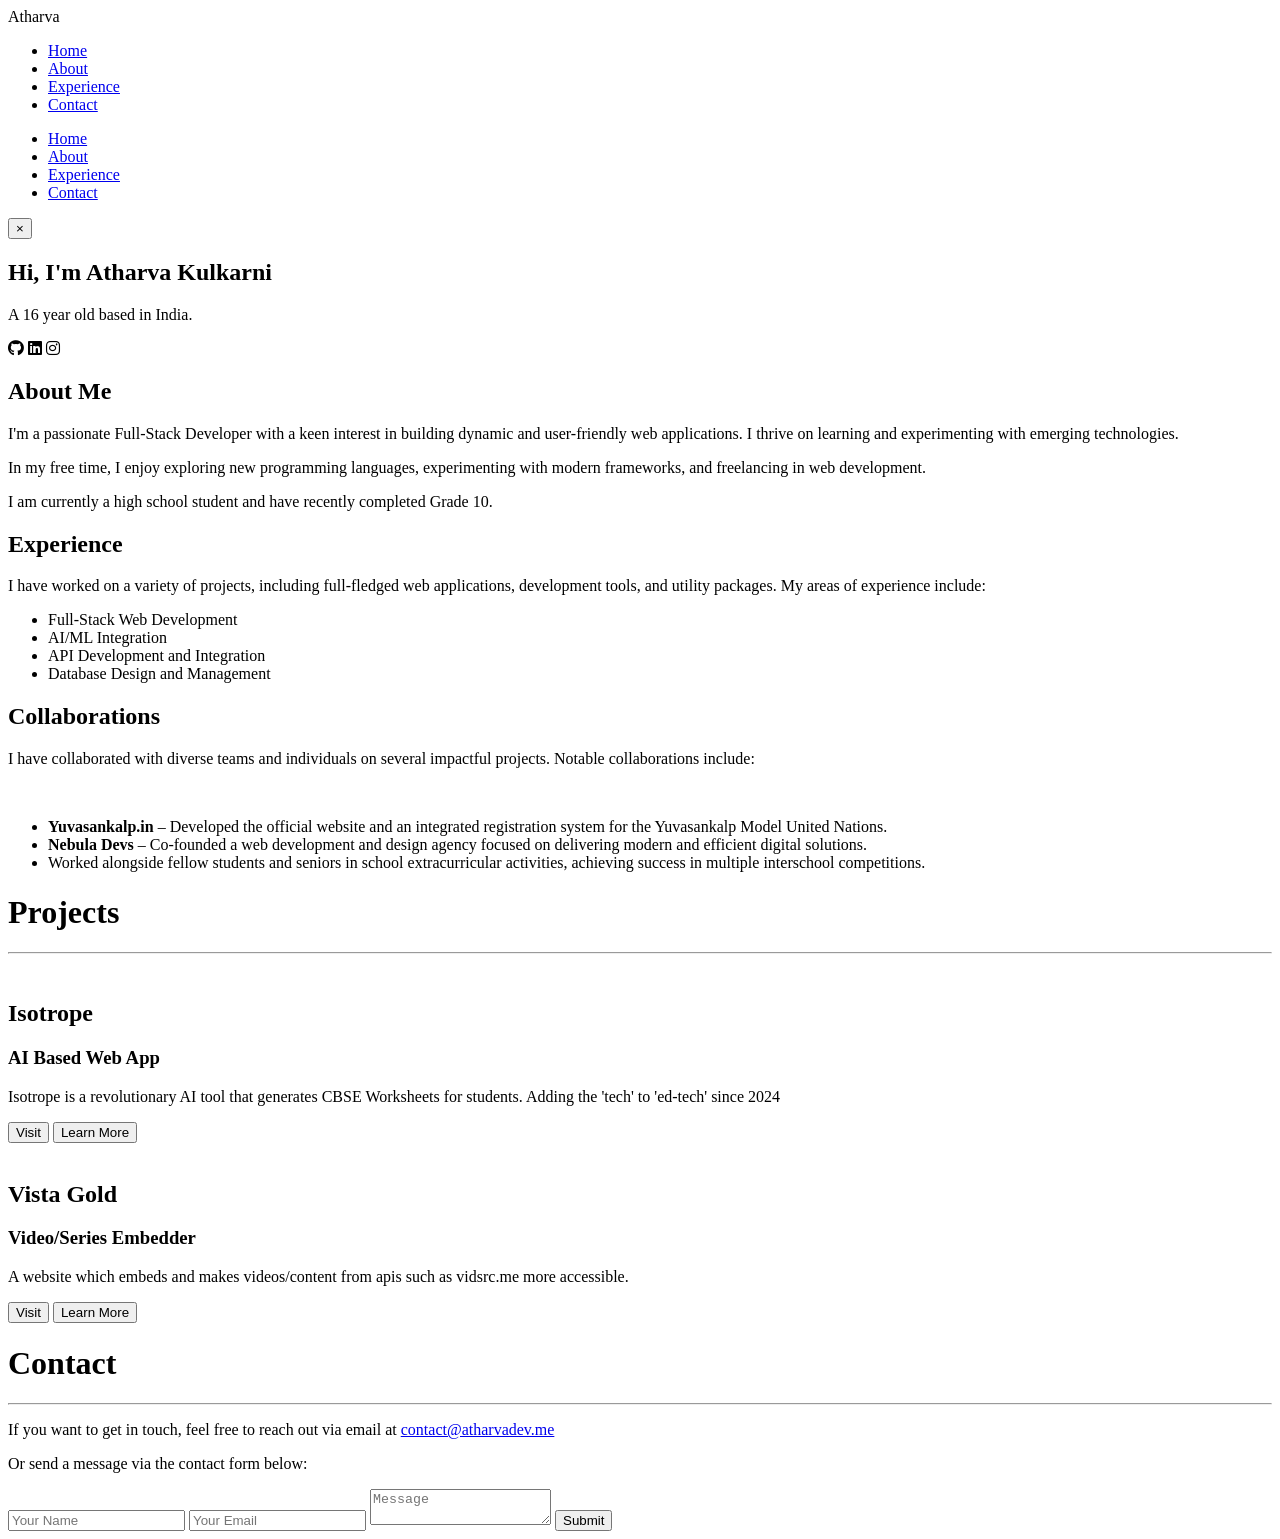
==== api/templates/index.html @ bfc0ef10 "Add files via upload" ====
<!DOCTYPE html>
<html lang="en">

<head>
    <meta charset="UTF-8">
    <meta name="viewport" content="width=device-width, initial-scale=1.0">
    <title>Atharva Kulkarni</title>
    <link rel="stylesheet" href="/static/css/style.css"> <link rel="stylesheet" href="https://cdnjs.cloudflare.com/ajax/libs/font-awesome/6.7.2/css/all.min.css"
        integrity="sha512-Evv84Mr4kqVGRNSgIGL/F/aIDqQb7xQ2vcrdIwxfjThSH8CSR7PBEakCr51Ck+w+/U6swU2Im1vVX0SVk9ABhg=="
        crossorigin="anonymous" referrerpolicy="no-referrer" />
    <script src="https://unpkg.com/scrollreveal"></script>
    <script src="https://unpkg.com/typed.js@2.1.0/dist/typed.umd.js"></script>
    <script src="/static/particles.js-master/particles.js"></script> </head>

<body>
    <div id="particles-js"></div>
    <div class="part-A">
        <header>
            <nav class="navbar">
                <div class="logo" onclick="window.location.href = '/'" style="cursor: pointer;">Atharva</div>
                <ul class="nav-links">
                    <li><a href="#">Home</a></li>
                    <li><a href="#">About</a></li>
                    <li><a href="#">Experience</a></li>
                    <li><a href="#">Contact</a></li>
                </ul>
                <div class="hamburger">
                    <div class="bar"></div>
                    <div class="bar"></div>
                    <div class="bar"></div>
                </div>
            </nav>

            <div class="mobile-menu">
                <ul class="mobile-nav-links">
                    <li><a href="#">Home</a></li>
                    <li><a href="#">About</a></li>
                    <li><a href="#">Experience</a></li>
                    <li><a href="#">Contact</a></li>
                </ul>
                <button class="close-button">×</button>
            </div>
        </header>

        <main>
            <section class="hero">
                <h1>Hi, I'm <span id="text-gradient">Atharva Kulkarni</span></h1>
                <p>A 16 year old <span id="element"></span> based in India.</p>
                <div class="links">
                    <i class="fab fa-github" id="github"></i>
                    <i class="fab fa-linkedin" id="linkedin"></i>
                    <i class="fab fa-instagram" id="insta"></i>
                </div>
            </section>
        </main>
    </div>
<div class="about">
    <h2>About Me</h2>
    <p>I'm a passionate Full-Stack Developer with a keen interest in building dynamic and user-friendly web applications. I thrive on learning and experimenting with emerging technologies.</p>
    <p>In my free time, I enjoy exploring new programming languages, experimenting with modern frameworks, and freelancing in web development.</p>
    <p>I am currently a high school student and have recently completed Grade 10.</p>
</div>

<div class="experience">
    <h2>Experience</h2>
    <p>I have worked on a variety of projects, including full-fledged web applications, development tools, and utility packages. My areas of experience include:</p>
    <ul>
        <li>Full-Stack Web Development</li>
        <li>AI/ML Integration</li>
        <li>API Development and Integration</li>
        <li>Database Design and Management</li>
    </ul>
    
    <h2>Collaborations</h2>
    <p>I have collaborated with diverse teams and individuals on several impactful projects. Notable collaborations include:</p>
    <br>
    <ul>
        <li><strong>Yuvasankalp.in</strong> – Developed the official website and an integrated registration system for the Yuvasankalp Model United Nations.</li>
        <li><strong>Nebula Devs</strong> – Co-founded a web development and design agency focused on delivering modern and efficient digital solutions.</li>
        <li>Worked alongside fellow students and seniors in school extracurricular activities, achieving success in multiple interschool competitions.</li>
    </ul>
</div>


    <div class="projects">
        <h1>Projects</h1>
        <hr>
        <div class="project-child">
            <div class="project-screenshot-container">
                <img src="/static/isotrope.png" alt="">
            </div>
            <div class="description">
                <h2>Isotrope</h2>
                <h3>AI Based Web App</h3>
                <p>Isotrope is a revolutionary AI tool that generates CBSE Worksheets for students. Adding the 'tech' to 'ed-tech' since 2024</p>
                <div class="project-buttons">
                    <button id="isotrope">Visit</button>
                    <button id="isotrope-more">Learn More</button>
                </div>
            </div>
        </div>
        <div class="project-child">
            <div class="project-screenshot-container">
                <img src="/static/vista.png" alt="">
            </div>
            <div class="description">
                <h2>Vista Gold</h2>
                <h3>Video/Series Embedder</h3>
                <p>A website which embeds and makes videos/content from apis such as vidsrc.me more accessible.</p>
                <div class="project-buttons">
                    <button id="vista">Visit</button>
                    <button id="vista-more">Learn More</button>
                </div>
            </div>
        </div>
    </div>

    <div class="contact">
        <h1>Contact</h1>
        <hr>
        <p>If you want to get in touch, feel free to reach out via email at <a href="mailto:contact@atharvadev.me">contact@atharvadev.me</a></p>
        <p>Or send a message via the contact form below:</p>
        <form action="/email" method="POST">
            <input type="text" id="name" name="name" required placeholder="Your Name">
            <input type="email" id="email" name="email" required placeholder="Your Email">
            <textarea id="message" name="message" required placeholder="Message"></textarea>
            <button type="submit">Submit</button>
        </form>
    </div>

    <script data-cfasync="false" src="/cdn-cgi/scripts/5c5dd728/cloudflare-static/email-decode.min.js"></script>
    <script>
    ScrollReveal().reveal('.hero', {
        duration: 1000,
        distance: '50px',
        origin: 'bottom',
        easing: 'ease-in-out'
    });
    ScrollReveal().reveal('.about', {
        duration: 1000,
        distance: '50px',
        origin: 'left',
        easing: 'ease-in-out'
    });
    ScrollReveal().reveal('.experience', {
        duration: 1000,
        distance: '50px',
        origin: 'right',
        easing: 'ease-in-out'
    });
    ScrollReveal().reveal('.projects', { // Ensure .projects itself is revealed
        duration: 1000,
        distance: '50px',
        origin: 'bottom',
        easing: 'ease-in-out'
    });
    ScrollReveal().reveal('.project-child', { // Reveal each project card
        duration: 800,
        distance: '50px',
        origin: 'bottom',
        easing: 'ease-in-out',
        interval: 200 // Stagger animation for multiple cards
    });
    var typed = new Typed('#element', {
        strings: ['Full-Stack developer', 'Web Developer', 'AI Enthusiast'],
        typeSpeed: 50,
        backSpeed: 25,
        loop: true
    });
    </script>
    <script src="/static/js/script.js"></script> </body>
</html>
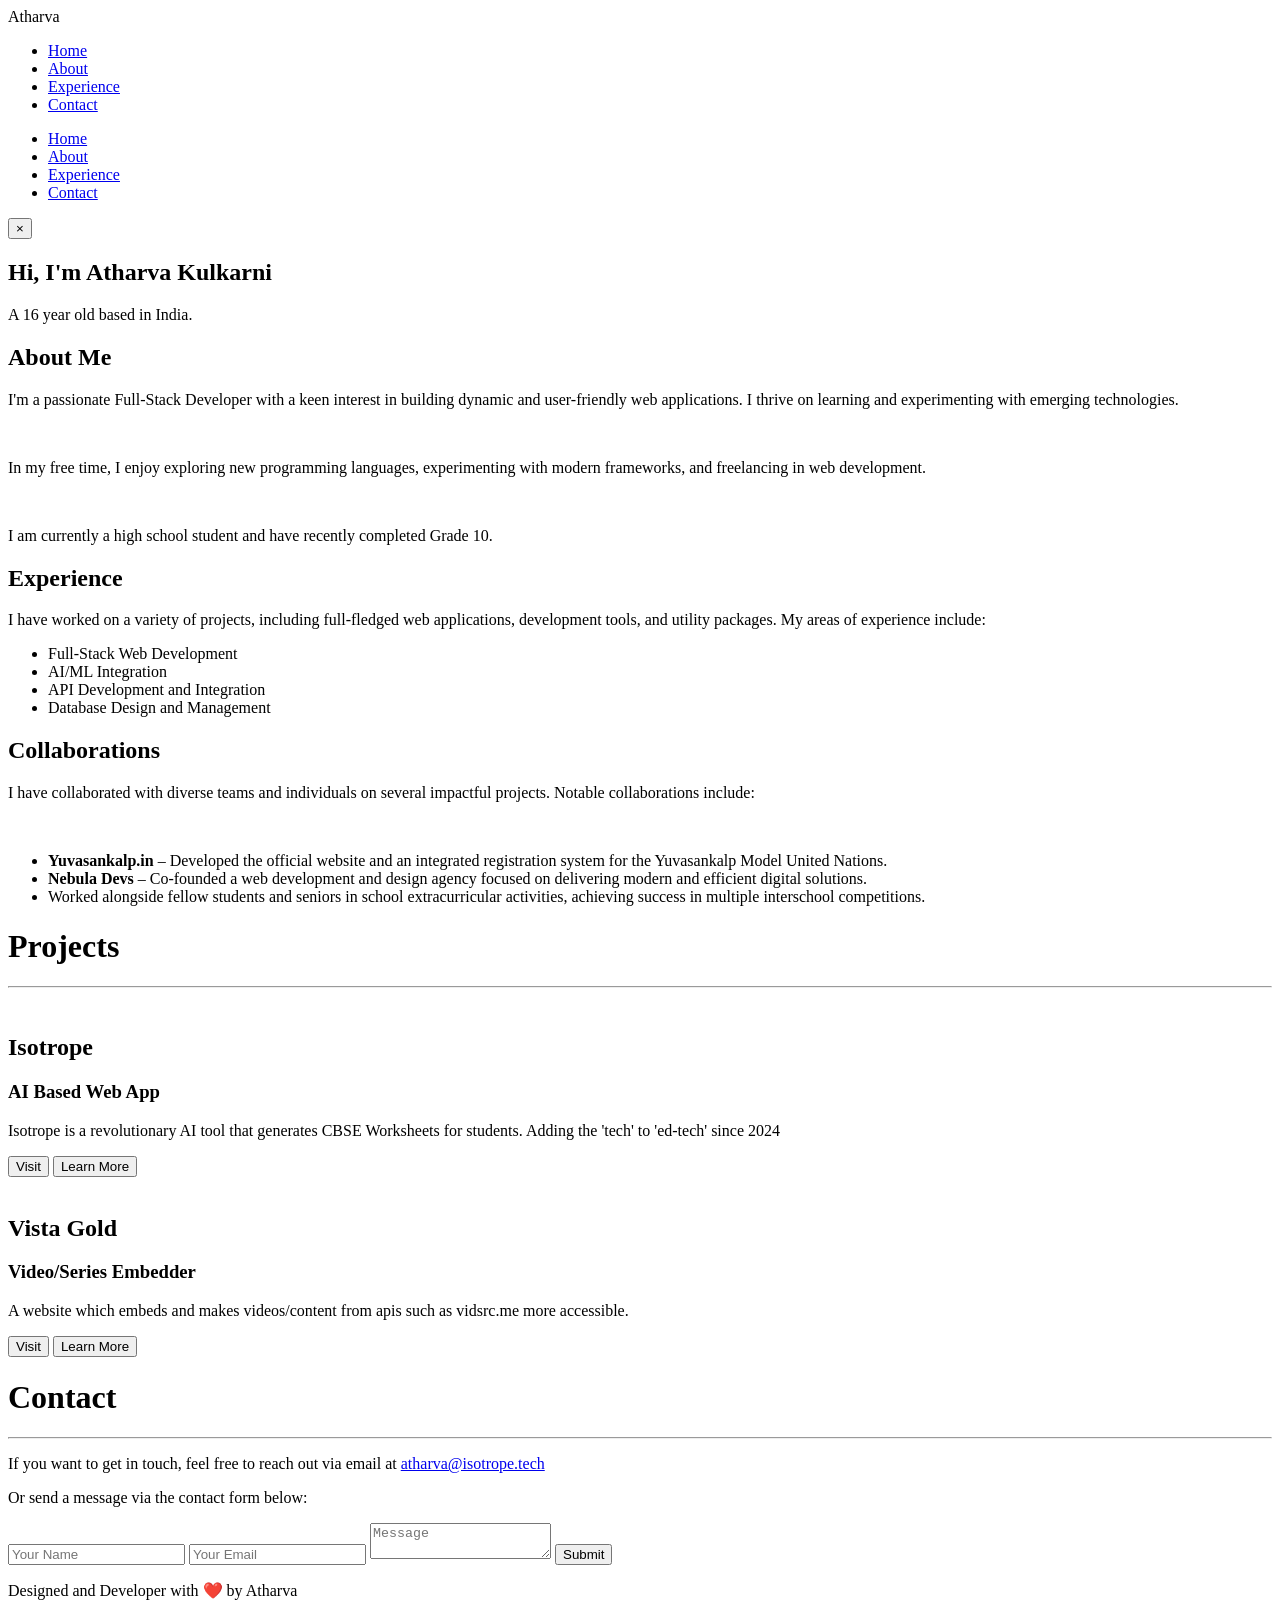
==== commit a0685991: "Add files via upload" ====
--- a/api/templates/index.html
+++ b/api/templates/index.html
@@ -5,12 +5,11 @@
     <meta charset="UTF-8">
     <meta name="viewport" content="width=device-width, initial-scale=1.0">
     <title>Atharva Kulkarni</title>
-    <link rel="stylesheet" href="/static/css/style.css"> <link rel="stylesheet" href="https://cdnjs.cloudflare.com/ajax/libs/font-awesome/6.7.2/css/all.min.css"
-        integrity="sha512-Evv84Mr4kqVGRNSgIGL/F/aIDqQb7xQ2vcrdIwxfjThSH8CSR7PBEakCr51Ck+w+/U6swU2Im1vVX0SVk9ABhg=="
-        crossorigin="anonymous" referrerpolicy="no-referrer" />
+    <link rel="stylesheet" href="/static/css/style.css"> <link rel="stylesheet" href="https://cdnjs.cloudflare.com/ajax/libs/font-awesome/6.7.2/css/all.min.css">
     <script src="https://unpkg.com/scrollreveal"></script>
-    <script src="https://unpkg.com/typed.js@2.1.0/dist/typed.umd.js"></script>
     <script src="/static/particles.js-master/particles.js"></script> </head>
+    <script src="https://unpkg.com/feather-icons"></script>
+<script src="https://cdn.jsdelivr.net/npm/feather-icons/dist/feather.min.js"></script>
 
 <body>
     <div id="particles-js"></div>
@@ -19,10 +18,10 @@
             <nav class="navbar">
                 <div class="logo" onclick="window.location.href = '/'" style="cursor: pointer;">Atharva</div>
                 <ul class="nav-links">
-                    <li><a href="#">Home</a></li>
-                    <li><a href="#">About</a></li>
-                    <li><a href="#">Experience</a></li>
-                    <li><a href="#">Contact</a></li>
+                    <li><a href="/">Home</a></li>
+                    <li><a href="#about">About</a></li>
+                    <li><a href="#experience">Experience</a></li>
+                    <li><a href="#contact">Contact</a></li>
                 </ul>
                 <div class="hamburger">
                     <div class="bar"></div>
@@ -33,10 +32,10 @@
 
             <div class="mobile-menu">
                 <ul class="mobile-nav-links">
-                    <li><a href="#">Home</a></li>
-                    <li><a href="#">About</a></li>
-                    <li><a href="#">Experience</a></li>
-                    <li><a href="#">Contact</a></li>
+                    <li><a href="/">Home</a></li>
+                    <li><a href="#about">About</a></li>
+                    <li><a href="#experience">Experience</a></li>
+                    <li><a href="#contact">Contact</a></li>
                 </ul>
                 <button class="close-button">×</button>
             </div>
@@ -47,21 +46,23 @@
                 <h1>Hi, I'm <span id="text-gradient">Atharva Kulkarni</span></h1>
                 <p>A 16 year old <span id="element"></span> based in India.</p>
                 <div class="links">
-                    <i class="fab fa-github" id="github"></i>
-                    <i class="fab fa-linkedin" id="linkedin"></i>
-                    <i class="fab fa-instagram" id="insta"></i>
+                    <i onclick="window.location.href = 'https://github.com/NixonXC'" data-feather="github"></i>
+                    <i onclick="window.location.href = 'https://www.linkedin.com/in/atharva-kulkarni-5595742a6/'" data-feather="linkedin"></i>
+                    <i onclick="window.location.href = 'https://www.instagram.com/prodbyatharva/'" data-feather="instagram"></i>
                 </div>
             </section>
         </main>
     </div>
-<div class="about">
+<div class="about" id="about">
     <h2>About Me</h2>
     <p>I'm a passionate Full-Stack Developer with a keen interest in building dynamic and user-friendly web applications. I thrive on learning and experimenting with emerging technologies.</p>
+    <br>
     <p>In my free time, I enjoy exploring new programming languages, experimenting with modern frameworks, and freelancing in web development.</p>
+    <br>
     <p>I am currently a high school student and have recently completed Grade 10.</p>
 </div>
 
-<div class="experience">
+<div class="experience" id="experience">
     <h2>Experience</h2>
     <p>I have worked on a variety of projects, including full-fledged web applications, development tools, and utility packages. My areas of experience include:</p>
     <ul>
@@ -115,10 +116,10 @@
         </div>
     </div>
 
-    <div class="contact">
+    <div class="contact" id="contact">
         <h1>Contact</h1>
         <hr>
-        <p>If you want to get in touch, feel free to reach out via email at <a href="mailto:contact@atharvadev.me">contact@atharvadev.me</a></p>
+        <p>If you want to get in touch, feel free to reach out via email at <a href="mailto:atharva@isotrope.tech">atharva@isotrope.tech</a></p>
         <p>Or send a message via the contact form below:</p>
         <form action="/email" method="POST">
             <input type="text" id="name" name="name" required placeholder="Your Name">
@@ -128,6 +129,9 @@
         </form>
     </div>
 
+    <footer>
+        <p>Designed and Developer with ❤️ by Atharva</p>
+    </footer>
     <script data-cfasync="false" src="/cdn-cgi/scripts/5c5dd728/cloudflare-static/email-decode.min.js"></script>
     <script>
     ScrollReveal().reveal('.hero', {
@@ -161,12 +165,9 @@
         easing: 'ease-in-out',
         interval: 200 // Stagger animation for multiple cards
     });
-    var typed = new Typed('#element', {
-        strings: ['Full-Stack developer', 'Web Developer', 'AI Enthusiast'],
-        typeSpeed: 50,
-        backSpeed: 25,
-        loop: true
-    });
+
+      feather.replace();
+
     </script>
     <script src="/static/js/script.js"></script> </body>
 </html>
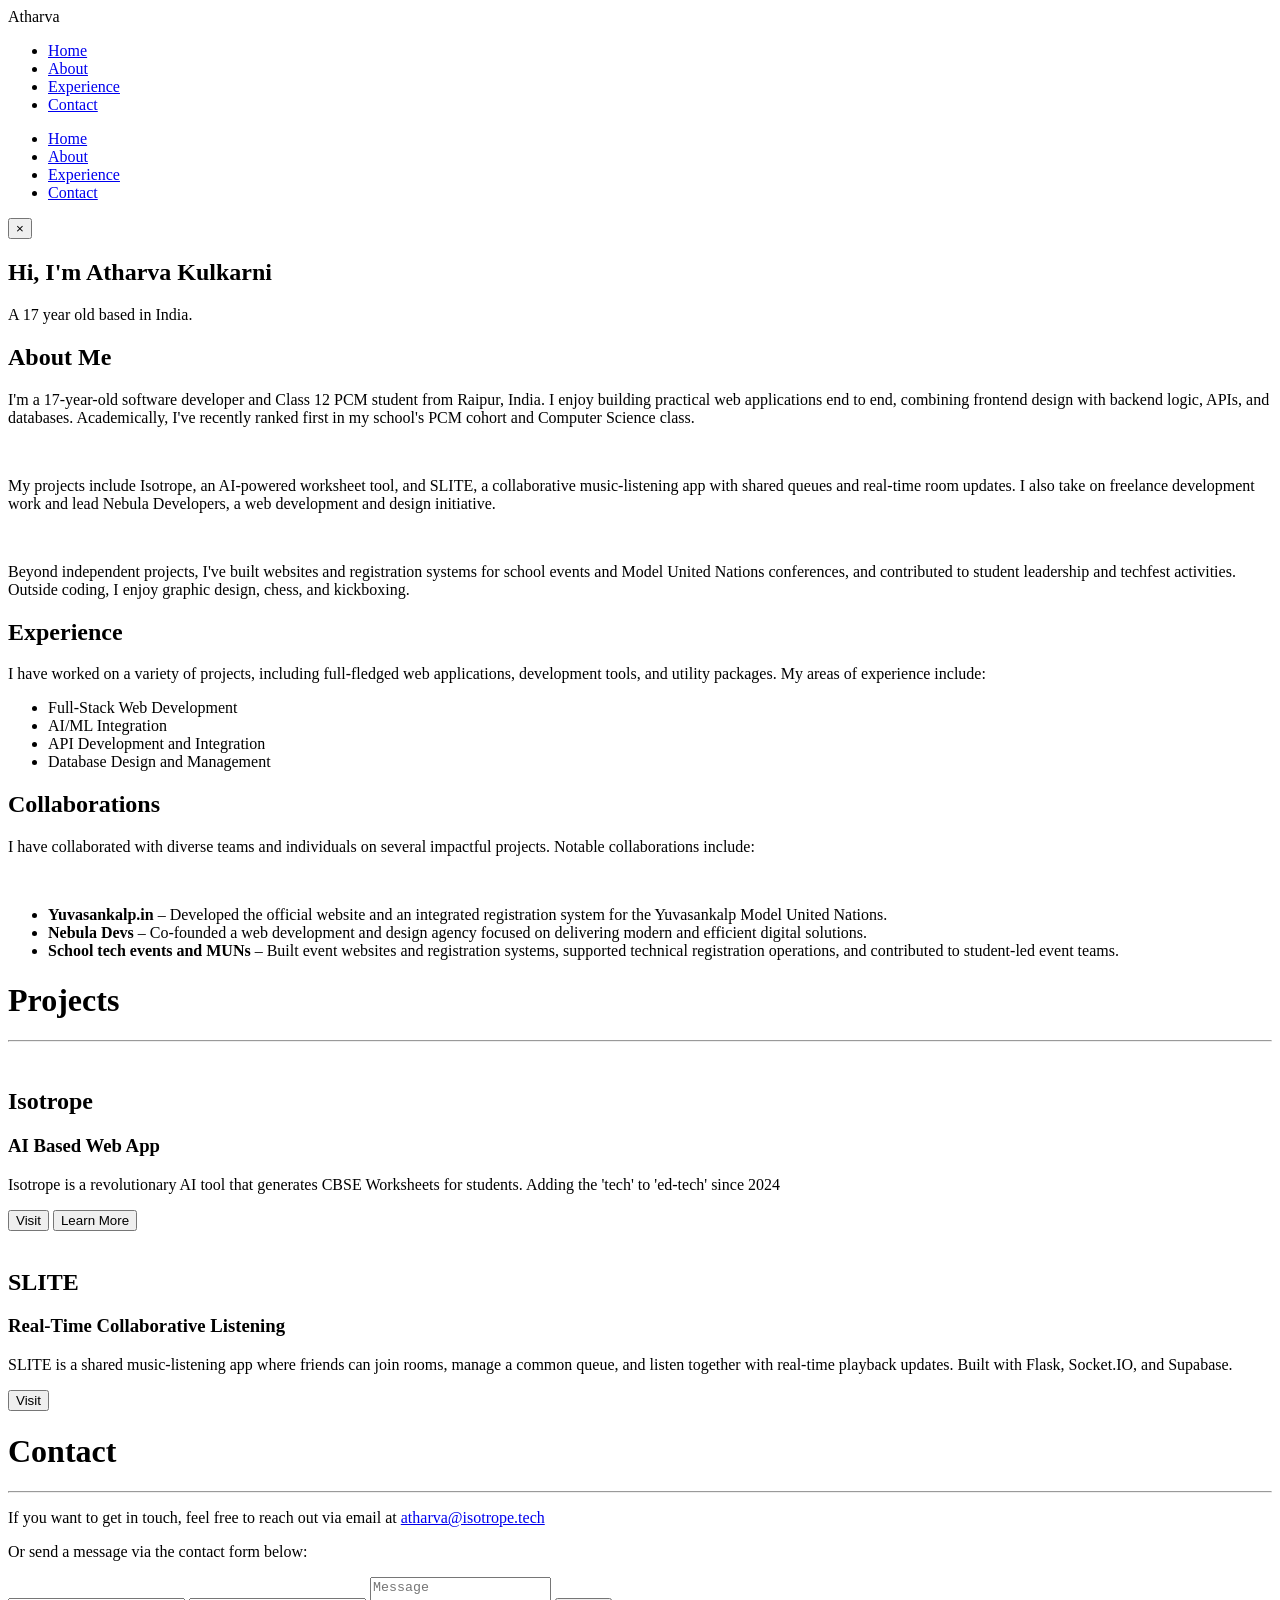
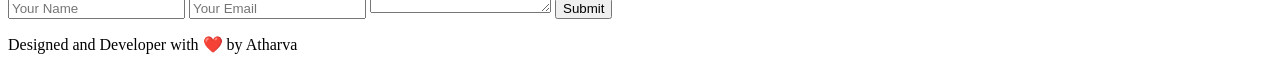
==== commit af60761a: "Add files via upload" ====
--- a/api/templates/index.html
+++ b/api/templates/index.html
@@ -1,173 +1,172 @@
-<!DOCTYPE html>
-<html lang="en">
-
-<head>
-    <meta charset="UTF-8">
-    <meta name="viewport" content="width=device-width, initial-scale=1.0">
-    <title>Atharva Kulkarni</title>
-    <link rel="stylesheet" href="/static/css/style.css"> <link rel="stylesheet" href="https://cdnjs.cloudflare.com/ajax/libs/font-awesome/6.7.2/css/all.min.css">
-    <script src="https://unpkg.com/scrollreveal"></script>
-    <script src="/static/particles.js-master/particles.js"></script> </head>
-    <script src="https://unpkg.com/feather-icons"></script>
-<script src="https://cdn.jsdelivr.net/npm/feather-icons/dist/feather.min.js"></script>
-
-<body>
-    <div id="particles-js"></div>
-    <div class="part-A">
-        <header>
-            <nav class="navbar">
-                <div class="logo" onclick="window.location.href = '/'" style="cursor: pointer;">Atharva</div>
-                <ul class="nav-links">
-                    <li><a href="/">Home</a></li>
-                    <li><a href="#about">About</a></li>
-                    <li><a href="#experience">Experience</a></li>
-                    <li><a href="#contact">Contact</a></li>
-                </ul>
-                <div class="hamburger">
-                    <div class="bar"></div>
-                    <div class="bar"></div>
-                    <div class="bar"></div>
-                </div>
-            </nav>
-
-            <div class="mobile-menu">
-                <ul class="mobile-nav-links">
-                    <li><a href="/">Home</a></li>
-                    <li><a href="#about">About</a></li>
-                    <li><a href="#experience">Experience</a></li>
-                    <li><a href="#contact">Contact</a></li>
-                </ul>
-                <button class="close-button">×</button>
-            </div>
-        </header>
-
-        <main>
-            <section class="hero">
-                <h1>Hi, I'm <span id="text-gradient">Atharva Kulkarni</span></h1>
-                <p>A 16 year old <span id="element"></span> based in India.</p>
-                <div class="links">
-                    <i onclick="window.location.href = 'https://github.com/NixonXC'" data-feather="github"></i>
-                    <i onclick="window.location.href = 'https://www.linkedin.com/in/atharva-kulkarni-5595742a6/'" data-feather="linkedin"></i>
-                    <i onclick="window.location.href = 'https://www.instagram.com/prodbyatharva/'" data-feather="instagram"></i>
-                </div>
-            </section>
-        </main>
-    </div>
-<div class="about" id="about">
-    <h2>About Me</h2>
-    <p>I'm a passionate Full-Stack Developer with a keen interest in building dynamic and user-friendly web applications. I thrive on learning and experimenting with emerging technologies.</p>
-    <br>
-    <p>In my free time, I enjoy exploring new programming languages, experimenting with modern frameworks, and freelancing in web development.</p>
-    <br>
-    <p>I am currently a high school student and have recently completed Grade 10.</p>
-</div>
-
-<div class="experience" id="experience">
-    <h2>Experience</h2>
-    <p>I have worked on a variety of projects, including full-fledged web applications, development tools, and utility packages. My areas of experience include:</p>
-    <ul>
-        <li>Full-Stack Web Development</li>
-        <li>AI/ML Integration</li>
-        <li>API Development and Integration</li>
-        <li>Database Design and Management</li>
-    </ul>
-    
-    <h2>Collaborations</h2>
-    <p>I have collaborated with diverse teams and individuals on several impactful projects. Notable collaborations include:</p>
-    <br>
-    <ul>
-        <li><strong>Yuvasankalp.in</strong> – Developed the official website and an integrated registration system for the Yuvasankalp Model United Nations.</li>
-        <li><strong>Nebula Devs</strong> – Co-founded a web development and design agency focused on delivering modern and efficient digital solutions.</li>
-        <li>Worked alongside fellow students and seniors in school extracurricular activities, achieving success in multiple interschool competitions.</li>
-    </ul>
-</div>
-
-
-    <div class="projects">
-        <h1>Projects</h1>
-        <hr>
-        <div class="project-child">
-            <div class="project-screenshot-container">
-                <img src="/static/isotrope.png" alt="">
-            </div>
-            <div class="description">
-                <h2>Isotrope</h2>
-                <h3>AI Based Web App</h3>
-                <p>Isotrope is a revolutionary AI tool that generates CBSE Worksheets for students. Adding the 'tech' to 'ed-tech' since 2024</p>
-                <div class="project-buttons">
-                    <button id="isotrope">Visit</button>
-                    <button id="isotrope-more">Learn More</button>
-                </div>
-            </div>
-        </div>
-        <div class="project-child">
-            <div class="project-screenshot-container">
-                <img src="/static/vista.png" alt="">
-            </div>
-            <div class="description">
-                <h2>Vista Gold</h2>
-                <h3>Video/Series Embedder</h3>
-                <p>A website which embeds and makes videos/content from apis such as vidsrc.me more accessible.</p>
-                <div class="project-buttons">
-                    <button id="vista">Visit</button>
-                    <button id="vista-more">Learn More</button>
-                </div>
-            </div>
-        </div>
-    </div>
-
-    <div class="contact" id="contact">
-        <h1>Contact</h1>
-        <hr>
-        <p>If you want to get in touch, feel free to reach out via email at <a href="mailto:atharva@isotrope.tech">atharva@isotrope.tech</a></p>
-        <p>Or send a message via the contact form below:</p>
-        <form action="/email" method="POST">
-            <input type="text" id="name" name="name" required placeholder="Your Name">
-            <input type="email" id="email" name="email" required placeholder="Your Email">
-            <textarea id="message" name="message" required placeholder="Message"></textarea>
-            <button type="submit">Submit</button>
-        </form>
-    </div>
-
-    <footer>
-        <p>Designed and Developer with ❤️ by Atharva</p>
-    </footer>
-    <script data-cfasync="false" src="/cdn-cgi/scripts/5c5dd728/cloudflare-static/email-decode.min.js"></script>
-    <script>
-    ScrollReveal().reveal('.hero', {
-        duration: 1000,
-        distance: '50px',
-        origin: 'bottom',
-        easing: 'ease-in-out'
-    });
-    ScrollReveal().reveal('.about', {
-        duration: 1000,
-        distance: '50px',
-        origin: 'left',
-        easing: 'ease-in-out'
-    });
-    ScrollReveal().reveal('.experience', {
-        duration: 1000,
-        distance: '50px',
-        origin: 'right',
-        easing: 'ease-in-out'
-    });
-    ScrollReveal().reveal('.projects', { // Ensure .projects itself is revealed
-        duration: 1000,
-        distance: '50px',
-        origin: 'bottom',
-        easing: 'ease-in-out'
-    });
-    ScrollReveal().reveal('.project-child', { // Reveal each project card
-        duration: 800,
-        distance: '50px',
-        origin: 'bottom',
-        easing: 'ease-in-out',
-        interval: 200 // Stagger animation for multiple cards
-    });
-
-      feather.replace();
-
-    </script>
-    <script src="/static/js/script.js"></script> </body>
+<!DOCTYPE html>
+<html lang="en">
+
+<head>
+    <meta charset="UTF-8">
+    <meta name="viewport" content="width=device-width, initial-scale=1.0">
+    <title>Atharva Kulkarni</title>
+    <link rel="stylesheet" href="/static/css/style.css"> <link rel="stylesheet" href="https://cdnjs.cloudflare.com/ajax/libs/font-awesome/6.7.2/css/all.min.css">
+    <script src="https://unpkg.com/scrollreveal"></script>
+    <script src="/static/particles.js-master/particles.js"></script> </head>
+    <script src="https://unpkg.com/feather-icons"></script>
+<script src="https://cdn.jsdelivr.net/npm/feather-icons/dist/feather.min.js"></script>
+
+<body>
+    <div id="particles-js"></div>
+    <div class="part-A">
+        <header>
+            <nav class="navbar">
+                <div class="logo" onclick="window.location.href = '/'" style="cursor: pointer;">Atharva</div>
+                <ul class="nav-links">
+                    <li><a href="/">Home</a></li>
+                    <li><a href="#about">About</a></li>
+                    <li><a href="#experience">Experience</a></li>
+                    <li><a href="#contact">Contact</a></li>
+                </ul>
+                <div class="hamburger">
+                    <div class="bar"></div>
+                    <div class="bar"></div>
+                    <div class="bar"></div>
+                </div>
+            </nav>
+
+            <div class="mobile-menu">
+                <ul class="mobile-nav-links">
+                    <li><a href="/">Home</a></li>
+                    <li><a href="#about">About</a></li>
+                    <li><a href="#experience">Experience</a></li>
+                    <li><a href="#contact">Contact</a></li>
+                </ul>
+                <button class="close-button">×</button>
+            </div>
+        </header>
+
+        <main>
+            <section class="hero">
+                <h1>Hi, I'm <span id="text-gradient">Atharva Kulkarni</span></h1>
+                <p>A 17 year old <span id="element"></span> based in India.</p>
+                <div class="links">
+                    <i onclick="window.location.href = 'https://github.com/NixonXC'" data-feather="github"></i>
+                    <i onclick="window.location.href = 'https://www.linkedin.com/in/atharva-kulkarni-5595742a6/'" data-feather="linkedin"></i>
+                    <i onclick="window.location.href = 'https://www.instagram.com/prodbyatharva/'" data-feather="instagram"></i>
+                </div>
+            </section>
+        </main>
+    </div>
+<div class="about" id="about">
+    <h2>About Me</h2>
+    <p>I'm a 17-year-old software developer and Class 12 PCM student from Raipur, India. I enjoy building practical web applications end to end, combining frontend design with backend logic, APIs, and databases. Academically, I've recently ranked first in my school's PCM cohort and Computer Science class.</p>
+    <br>
+    <p>My projects include Isotrope, an AI-powered worksheet tool, and SLITE, a collaborative music-listening app with shared queues and real-time room updates. I also take on freelance development work and lead Nebula Developers, a web development and design initiative.</p>
+    <br>
+    <p>Beyond independent projects, I've built websites and registration systems for school events and Model United Nations conferences, and contributed to student leadership and techfest activities. Outside coding, I enjoy graphic design, chess, and kickboxing.</p>
+</div>
+
+<div class="experience" id="experience">
+    <h2>Experience</h2>
+    <p>I have worked on a variety of projects, including full-fledged web applications, development tools, and utility packages. My areas of experience include:</p>
+    <ul>
+        <li>Full-Stack Web Development</li>
+        <li>AI/ML Integration</li>
+        <li>API Development and Integration</li>
+        <li>Database Design and Management</li>
+    </ul>
+    
+    <h2>Collaborations</h2>
+    <p>I have collaborated with diverse teams and individuals on several impactful projects. Notable collaborations include:</p>
+    <br>
+    <ul>
+        <li><strong>Yuvasankalp.in</strong> – Developed the official website and an integrated registration system for the Yuvasankalp Model United Nations.</li>
+        <li><strong>Nebula Devs</strong> – Co-founded a web development and design agency focused on delivering modern and efficient digital solutions.</li>
+        <li><strong>School tech events and MUNs</strong> – Built event websites and registration systems, supported technical registration operations, and contributed to student-led event teams.</li>
+    </ul>
+</div>
+
+
+    <div class="projects">
+        <h1>Projects</h1>
+        <hr>
+        <div class="project-child">
+            <div class="project-screenshot-container">
+                <img src="/static/isotrope.png" alt="">
+            </div>
+            <div class="description">
+                <h2>Isotrope</h2>
+                <h3>AI Based Web App</h3>
+                <p>Isotrope is a revolutionary AI tool that generates CBSE Worksheets for students. Adding the 'tech' to 'ed-tech' since 2024</p>
+                <div class="project-buttons">
+                    <button onclick="window.open('https://convex-worksheets.onrender.com/', '_blank')">Visit</button>
+                    <button id="isotrope-more">Learn More</button>
+                </div>
+            </div>
+        </div>
+        <div class="project-child">
+            <div class="project-screenshot-container">
+                <img src="/static/slite.png" alt="">
+            </div>
+            <div class="description">
+                <h2>SLITE</h2>
+                <h3>Real-Time Collaborative Listening</h3>
+                <p>SLITE is a shared music-listening app where friends can join rooms, manage a common queue, and listen together with real-time playback updates. Built with Flask, Socket.IO, and Supabase.</p>
+                <div class="project-buttons">
+                    <button onclick="window.open('https://slite.onrender.com/', '_blank')">Visit</button>
+                </div>
+            </div>
+        </div>
+    </div>
+
+    <div class="contact" id="contact">
+        <h1>Contact</h1>
+        <hr>
+        <p>If you want to get in touch, feel free to reach out via email at <a href="mailto:atharva@isotrope.tech">atharva@isotrope.tech</a></p>
+        <p>Or send a message via the contact form below:</p>
+        <form action="/api/contact" method="POST">
+            <input type="text" id="name" name="name" required placeholder="Your Name">
+            <input type="email" id="email" name="email" required placeholder="Your Email">
+            <textarea id="message" name="message" required placeholder="Message"></textarea>
+            <button type="submit">Submit</button>
+        </form>
+    </div>
+
+    <footer>
+        <p>Designed and Developer with ❤️ by Atharva</p>
+    </footer>
+    <script data-cfasync="false" src="/cdn-cgi/scripts/5c5dd728/cloudflare-static/email-decode.min.js"></script>
+    <script>
+    ScrollReveal().reveal('.hero', {
+        duration: 1000,
+        distance: '50px',
+        origin: 'bottom',
+        easing: 'ease-in-out'
+    });
+    ScrollReveal().reveal('.about', {
+        duration: 1000,
+        distance: '50px',
+        origin: 'left',
+        easing: 'ease-in-out'
+    });
+    ScrollReveal().reveal('.experience', {
+        duration: 1000,
+        distance: '50px',
+        origin: 'right',
+        easing: 'ease-in-out'
+    });
+    ScrollReveal().reveal('.projects', { // Ensure .projects itself is revealed
+        duration: 1000,
+        distance: '50px',
+        origin: 'bottom',
+        easing: 'ease-in-out'
+    });
+    ScrollReveal().reveal('.project-child', { // Reveal each project card
+        duration: 800,
+        distance: '50px',
+        origin: 'bottom',
+        easing: 'ease-in-out',
+        interval: 200 // Stagger animation for multiple cards
+    });
+
+      feather.replace();
+
+    </script>
+    <script src="/static/js/script.js"></script> </body>
 </html>
